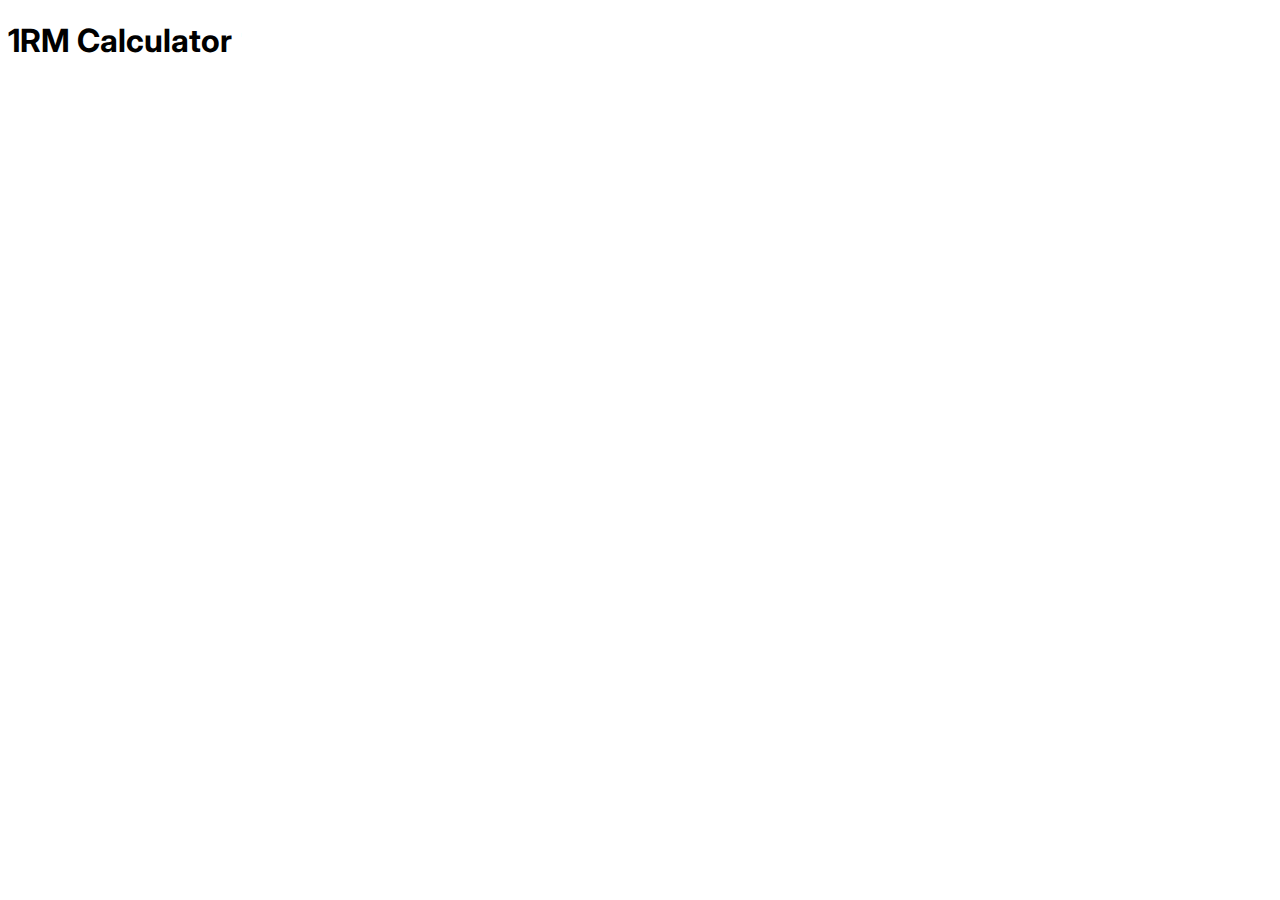
==== index.html @ acf0017d "init" ====
<!DOCTYPE html>
<html lang="ko">
<head>
    <meta charset="UTF-8">
    <meta http-equiv="X-UA-Compatible" content="IE=edge,chrome=1">
    <meta name="viewport" content="width=device-width, initial-scale=1.0">

    <link rel="stylesheet" href="./style.css">
    <title>1RM Calculator</title>
</head>
<body>
    <h1>1RM Calculator</h1>

    <script src="script.js"></script>
</body>
</html>
---- style.css ----
@import url('https://fonts.googleapis.com/css2?family=Inter&display=swap');

*{
  font-family: 'Inter', sans-serif;
}

/* # id . class*/
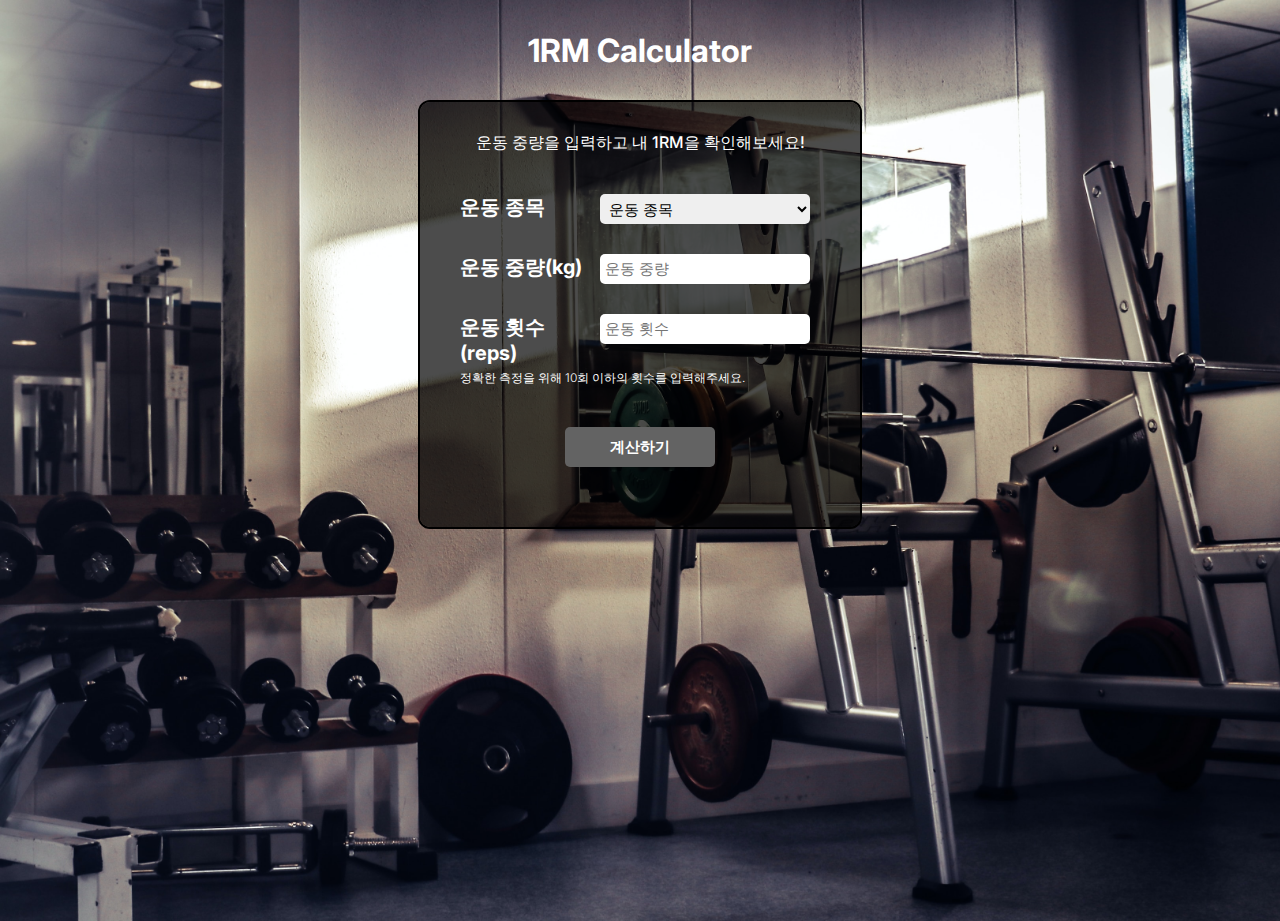
==== commit ccc8863c: "feat(pages): 1rm 계산 페이지 완성" ====
--- a/index.html
+++ b/index.html
@@ -4,13 +4,41 @@
     <meta charset="UTF-8">
     <meta http-equiv="X-UA-Compatible" content="IE=edge,chrome=1">
     <meta name="viewport" content="width=device-width, initial-scale=1.0">
+    <meta name="description" content="1RM 계산기">
 
     <link rel="stylesheet" href="./style.css">
-    <title>1RM Calculator</title>
+    <link rel="shortcut icon" href="./public/favicon.ico">
+    <title>1RM 계산기</title>
 </head>
 <body>
-    <h1>1RM Calculator</h1>
-
+    <h1 id="header" aria-label="1RM 계산기">1RM Calculator</h1>
+    <div id="container">
+        <div id="comment">운동 중량을 입력하고 내 1RM을 확인해보세요!</div>
+        <div class="input-container">
+            <span class="bold">운동 종목</span>
+            <select id="workout" name="workout" required>
+                <option value="" disabled selected>운동 종목</option>
+                <option value="벤치프레스">벤치프레스</option>
+                <option value="스쿼트">스쿼트</option>  
+                <option value="데드리프트">데드리프트</option>
+                <option value="오버헤드프레스">오버헤드프레스</option>
+                <option value="바벨로우">바벨로우</option>
+                <option value="기타">기타</option>
+            </select>
+        </div>
+        <div class="input-container">
+            <span class="bold">운동 중량(kg)</span>
+            <input id="weight" type="number" placeholder="운동 중량" min="0" step="0.1">
+        </div>
+        <div class="input-container">
+            <span class="bold">운동 횟수(reps)</span>
+            <input id="reps" type="number" placeholder="운동 횟수" min="0" max="10">
+            <div id="sub-comment">정확한 측정을 위해 10회 이하의 횟수를 입력해주세요.</div>
+        </div>
+        <div class="button-container">
+            <button id="calculate">계산하기</button>
+        </div>
+    </div>
     <script src="script.js"></script>
 </body>
 </html>--- a/style.css
+++ b/style.css
@@ -4,4 +4,123 @@
   font-family: 'Inter', sans-serif;
 }
 
-/* # id . class*/+body{
+  height: 100vh;
+  margin: 0;
+  padding: 0;
+  background-image: url(/public/background.jpg);
+  background-size: cover;
+  background-repeat: no-repeat;
+}
+
+input{
+  border: none;
+  border-radius: 5px;
+  padding: 5px;
+  font-size: 15px;
+  height: 20px;
+  width: 200px;
+  outline: none;
+}
+input[type="number"]::-webkit-outer-spin-button,
+input[type="number"]::-webkit-inner-spin-button {
+    -webkit-appearance: none;
+    margin: 0;
+}
+
+select{
+  border: none;
+  border-radius: 5px;
+  padding: 5px;
+  font-size: 15px;
+  height: 30px;
+  width: 210px;
+  outline: none;
+
+  
+}
+select option[value=""][disabled] {
+  display: none;
+}
+
+button{
+  border: none;
+  border-radius: 5px;
+  padding: 5px;
+  font-size: 15px;
+  height: 40px;
+  width: 150px;
+  outline: none;
+  background-color: #636363;
+  color: white;
+  font-weight: bold;
+  cursor: pointer;
+
+  &:hover{
+    background-color: #575757;
+  }
+
+  &:active{
+    background-color: #474747;
+  }
+}
+
+#header{
+  text-align: center;
+  color: white;
+  padding: 10px;
+}
+
+#container{
+  width: 400px;
+  height: 30%;
+  min-width: 400px;
+  height: auto;
+  flex-direction: column;
+  margin: auto;
+  padding: 20px;
+  background-color: rgba(0, 0, 0, 0.7);
+  outline: 2px solid black;
+  border-radius: 10px;
+}
+
+#comment{
+  text-align: center;
+  padding: 10px;
+  color: white;
+  font-weight: 500;
+}
+
+#sub-comment{
+  color: white;
+  font-weight: 300;
+  font-size: 12px;
+  padding-top: 5px;
+}
+
+.input-container{
+  margin: 20px;
+  margin-top: 30px;
+  display: flex;
+  flex-wrap: wrap;
+}
+
+.button-container{
+  margin: 40px;
+  display: flex;
+  justify-content: center;
+}
+
+.bold{
+  color: white;
+  font-size: 20px;
+  font-weight: bold;
+  width: 140px;
+}
+
+.recommend-comment{
+  color: white;
+  font-size: 15px;
+  font-weight: bold;
+  width: 400px;
+}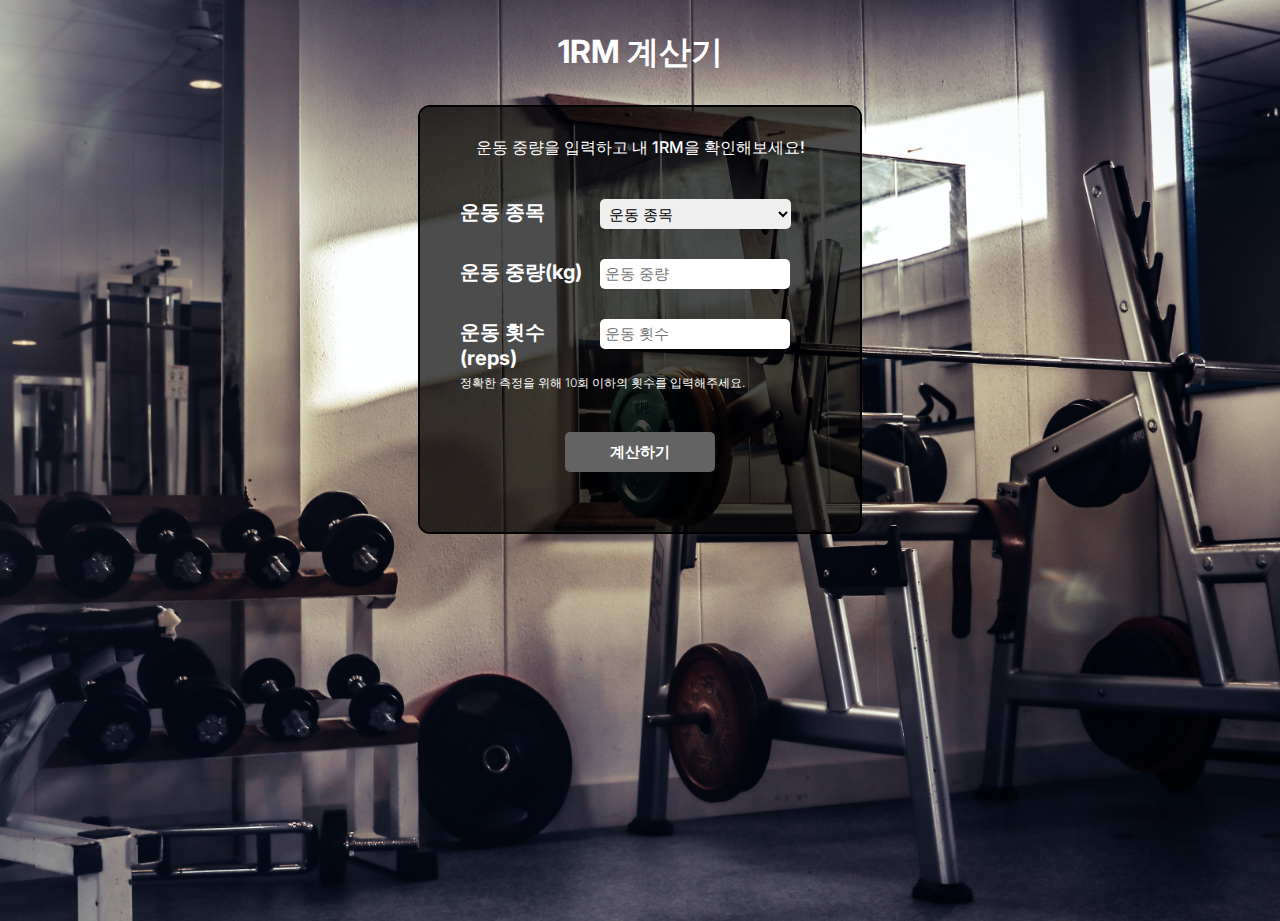
==== commit 5ec77d71: "fix(SEO): robots.txt, h1태그 변경" ====
--- a/index.html
+++ b/index.html
@@ -11,7 +11,7 @@
     <title>1RM 계산기</title>
 </head>
 <body>
-    <h1 id="header" aria-label="1RM 계산기">1RM Calculator</h1>
+    <h1 id="header" aria-label="1RM 계산기">1RM 계산기</h1>
     <div id="container">
         <div id="comment">운동 중량을 입력하고 내 1RM을 확인해보세요!</div>
         <div class="input-container">
--- a/style.css
+++ b/style.css
@@ -8,7 +8,7 @@
   height: 100vh;
   margin: 0;
   padding: 0;
-  background-image: url(/public/background.jpg);
+  background-image: url("public/background.jpg");
   background-size: cover;
   background-repeat: no-repeat;
 }
@@ -19,7 +19,7 @@
   padding: 5px;
   font-size: 15px;
   height: 20px;
-  width: 200px;
+  width: 50%;
   outline: none;
 }
 input[type="number"]::-webkit-outer-spin-button,
@@ -34,7 +34,7 @@
   padding: 5px;
   font-size: 15px;
   height: 30px;
-  width: 210px;
+  width: 53%;
   outline: none;
 
   
@@ -72,8 +72,9 @@
 }
 
 #container{
-  width: 400px;
+  width: 40%;
   height: 30%;
+  max-width: 400px;
   min-width: 400px;
   height: auto;
   flex-direction: column;
@@ -82,6 +83,10 @@
   background-color: rgba(0, 0, 0, 0.7);
   outline: 2px solid black;
   border-radius: 10px;
+
+  @media (max-width: 767px){
+    min-width: 320px;
+  }
 }
 
 #comment{
@@ -89,6 +94,10 @@
   padding: 10px;
   color: white;
   font-weight: 500;
+
+  @media (max-width: 767px){
+    font-size: 14px;
+  }
 }
 
 #sub-comment{
@@ -116,6 +125,12 @@
   font-size: 20px;
   font-weight: bold;
   width: 140px;
+
+  @media (max-width: 767px){
+    font-size: 16px;
+    width: 120px;
+  }
+    
 }
 
 .recommend-comment{
@@ -123,4 +138,9 @@
   font-size: 15px;
   font-weight: bold;
   width: 400px;
+
+  @media (max-width: 767px){
+    font-size: 13px;
+    width: 320px;
+  }
 }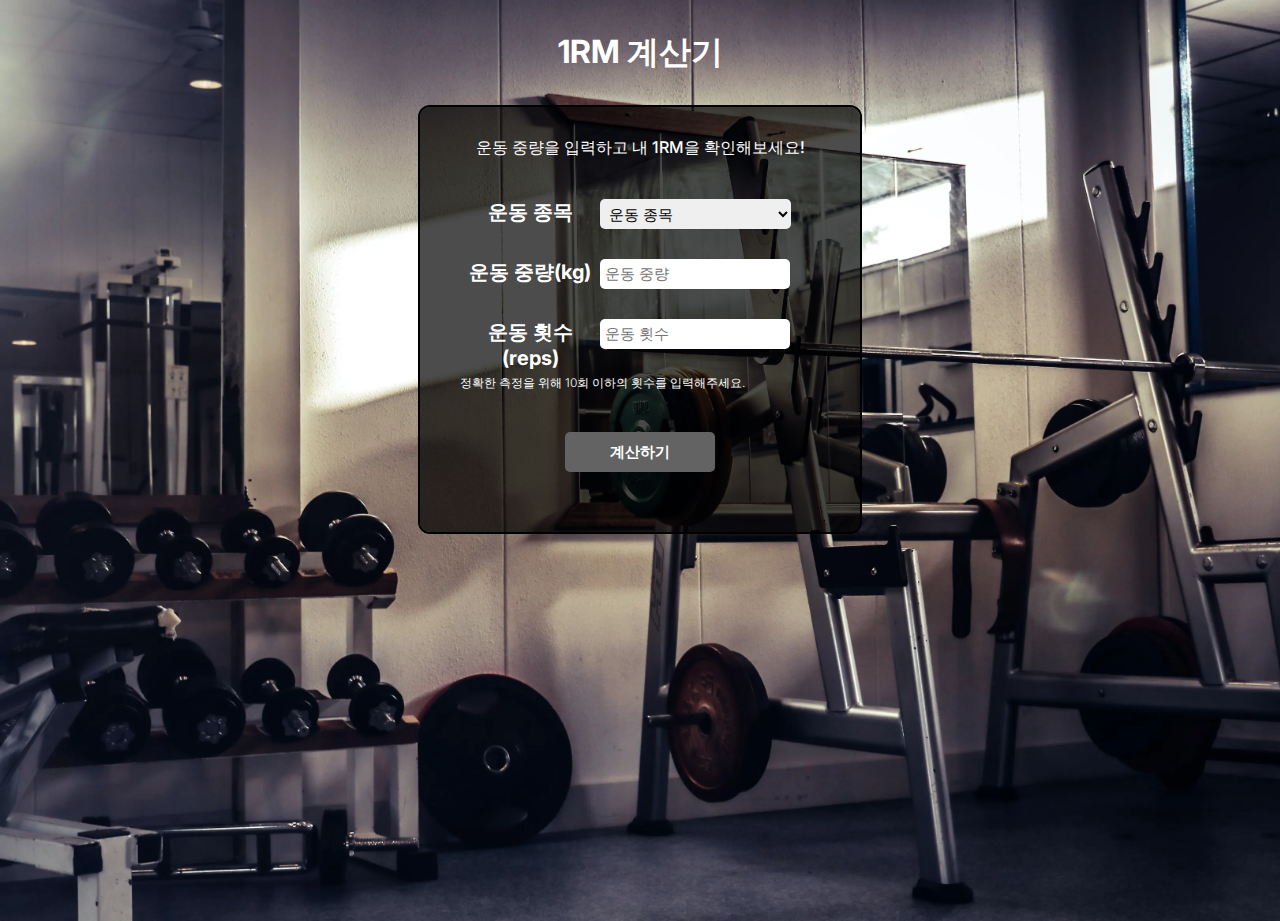
==== commit 0fdaf319: "fix(pages): description 수정" ====
--- a/index.html
+++ b/index.html
@@ -4,7 +4,7 @@
     <meta charset="UTF-8">
     <meta http-equiv="X-UA-Compatible" content="IE=edge,chrome=1">
     <meta name="viewport" content="width=device-width, initial-scale=1.0">
-    <meta name="description" content="1RM 계산기">
+    <meta name="description" content="운동 중량과 횟수를 입력하고, 1RM계산과 운동 중량을 추천해 주는 1RM 계산기 입니다.">
 
     <link rel="stylesheet" href="./style.css">
     <link rel="shortcut icon" href="./public/favicon.ico">
@@ -15,7 +15,7 @@
     <div id="container">
         <div id="comment">운동 중량을 입력하고 내 1RM을 확인해보세요!</div>
         <div class="input-container">
-            <span class="bold">운동 종목</span>
+            <label for="workout" class="bold">운동 종목</label>
             <select id="workout" name="workout" required>
                 <option value="" disabled selected>운동 종목</option>
                 <option value="벤치프레스">벤치프레스</option>
@@ -27,11 +27,11 @@
             </select>
         </div>
         <div class="input-container">
-            <span class="bold">운동 중량(kg)</span>
+            <label for="weight" class="bold">운동 중량(kg)</label>
             <input id="weight" type="number" placeholder="운동 중량" min="0" step="0.1">
         </div>
         <div class="input-container">
-            <span class="bold">운동 횟수(reps)</span>
+            <label for="reps" class="bold">운동 횟수(reps)</label>
             <input id="reps" type="number" placeholder="운동 횟수" min="0" max="10">
             <div id="sub-comment">정확한 측정을 위해 10회 이하의 횟수를 입력해주세요.</div>
         </div>
--- a/style.css
+++ b/style.css
@@ -8,9 +8,10 @@
   height: 100vh;
   margin: 0;
   padding: 0;
-  background-image: url("public/background.jpg");
+  background-image: url("public/background.webp");
   background-size: cover;
   background-repeat: no-repeat;
+  text-align: center;
 }
 
 input{
@@ -36,8 +37,6 @@
   height: 30px;
   width: 53%;
   outline: none;
-
-  
 }
 select option[value=""][disabled] {
   display: none;
@@ -63,6 +62,10 @@
   &:active{
     background-color: #474747;
   }
+}
+
+label{
+  display: inline-block;
 }
 
 #header{
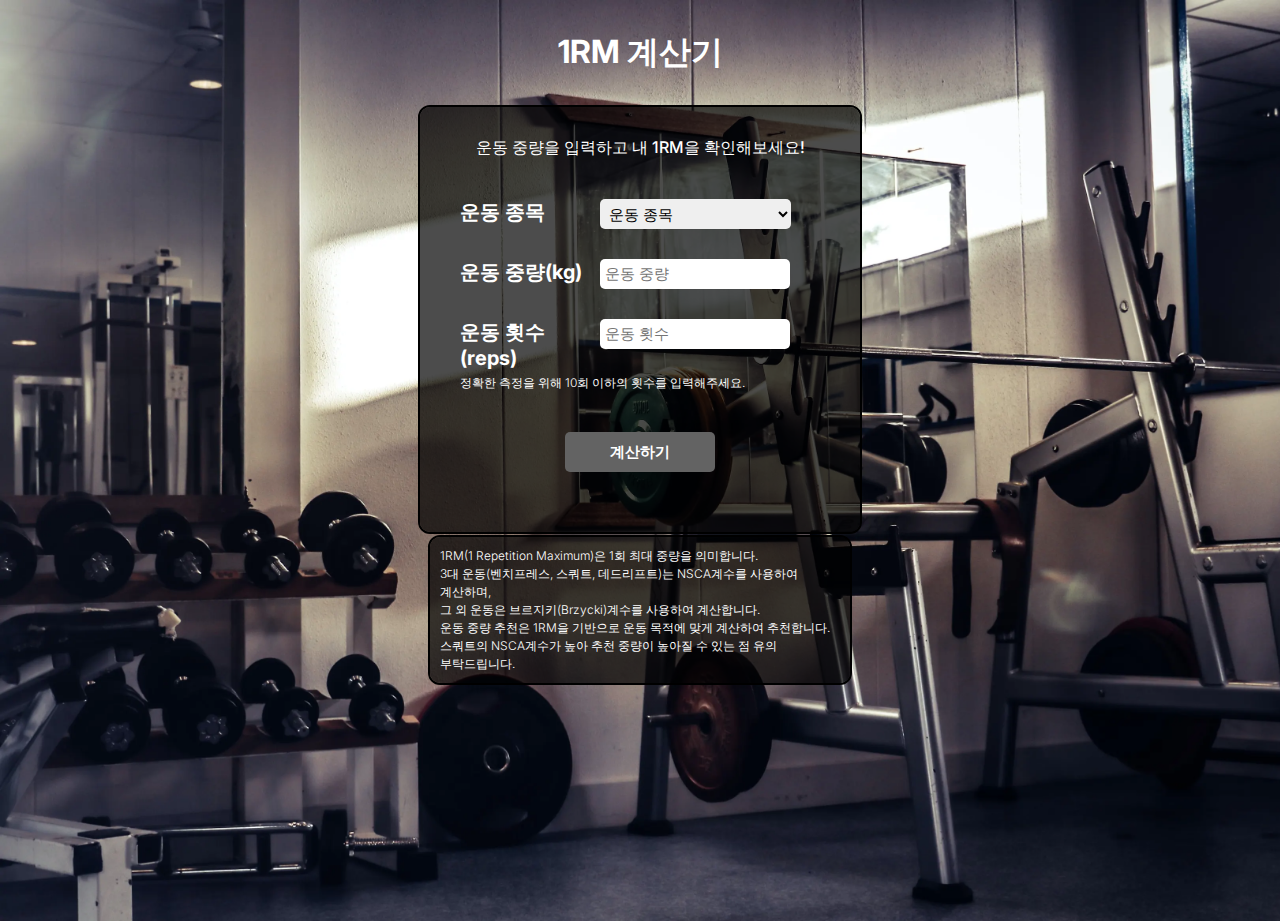
==== commit d0e320ed: "feat(pages): 하단부 설명 추가" ====
--- a/index.html
+++ b/index.html
@@ -4,7 +4,7 @@
     <meta charset="UTF-8">
     <meta http-equiv="X-UA-Compatible" content="IE=edge,chrome=1">
     <meta name="viewport" content="width=device-width, initial-scale=1.0">
-    <meta name="description" content="운동 중량과 횟수를 입력하고, 1RM계산과 운동 중량을 추천해 주는 1RM 계산기 입니다.">
+    <meta name="description" content="운동 중량과 횟수를 입력하면 1RM을 계산하여 운동 중량을 추천해 드립니다. | NSCA계수와 브르지키(Brzycki)계수를 사용하여 계산합니다.">
 
     <link rel="stylesheet" href="./style.css">
     <link rel="shortcut icon" href="./public/favicon.ico">
@@ -39,6 +39,11 @@
             <button id="calculate">계산하기</button>
         </div>
     </div>
+    <div id="bottom-subscription">1RM(1 Repetition Maximum)은 1회 최대 중량을 의미합니다. <br>
+        3대 운동(벤치프레스, 스쿼트, 데드리프트)는 NSCA계수를 사용하여 계산하며, <br> 
+        그 외 운동은 브르지키(Brzycki)계수를 사용하여 계산합니다.<br> 
+        운동 중량 추천은 1RM을 기반으로 운동 목적에 맞게 계산하여 추천합니다. <br> 
+        스쿼트의 NSCA계수가 높아 추천 중량이 높아질 수 있는 점 유의 부탁드립니다.</div>
     <script src="script.js"></script>
 </body>
 </html>--- a/style.css
+++ b/style.css
@@ -11,7 +11,6 @@
   background-image: url("public/background.webp");
   background-size: cover;
   background-repeat: no-repeat;
-  text-align: center;
 }
 
 input{
@@ -110,6 +109,30 @@
   padding-top: 5px;
 }
 
+#bottom-subscription{
+	margin-top: 5px;
+  margin-left: 50%;
+  transform: translateX(-50%);
+  width: 400px;
+  color: white;
+  font-weight: 300;
+  font-size: 12px;
+  padding: 10px;
+  background-color: rgba(0, 0, 0, 0.7);
+  outline: 2px solid black;
+  border-radius: 10px;
+
+  word-break: keep-all;
+  line-height : 1.5;
+ 
+  @media (max-width: 767px){
+    display: none;
+  }
+  @media (max-height: 890px){
+    display: none;
+  }
+}
+
 .input-container{
   margin: 20px;
   margin-top: 30px;
